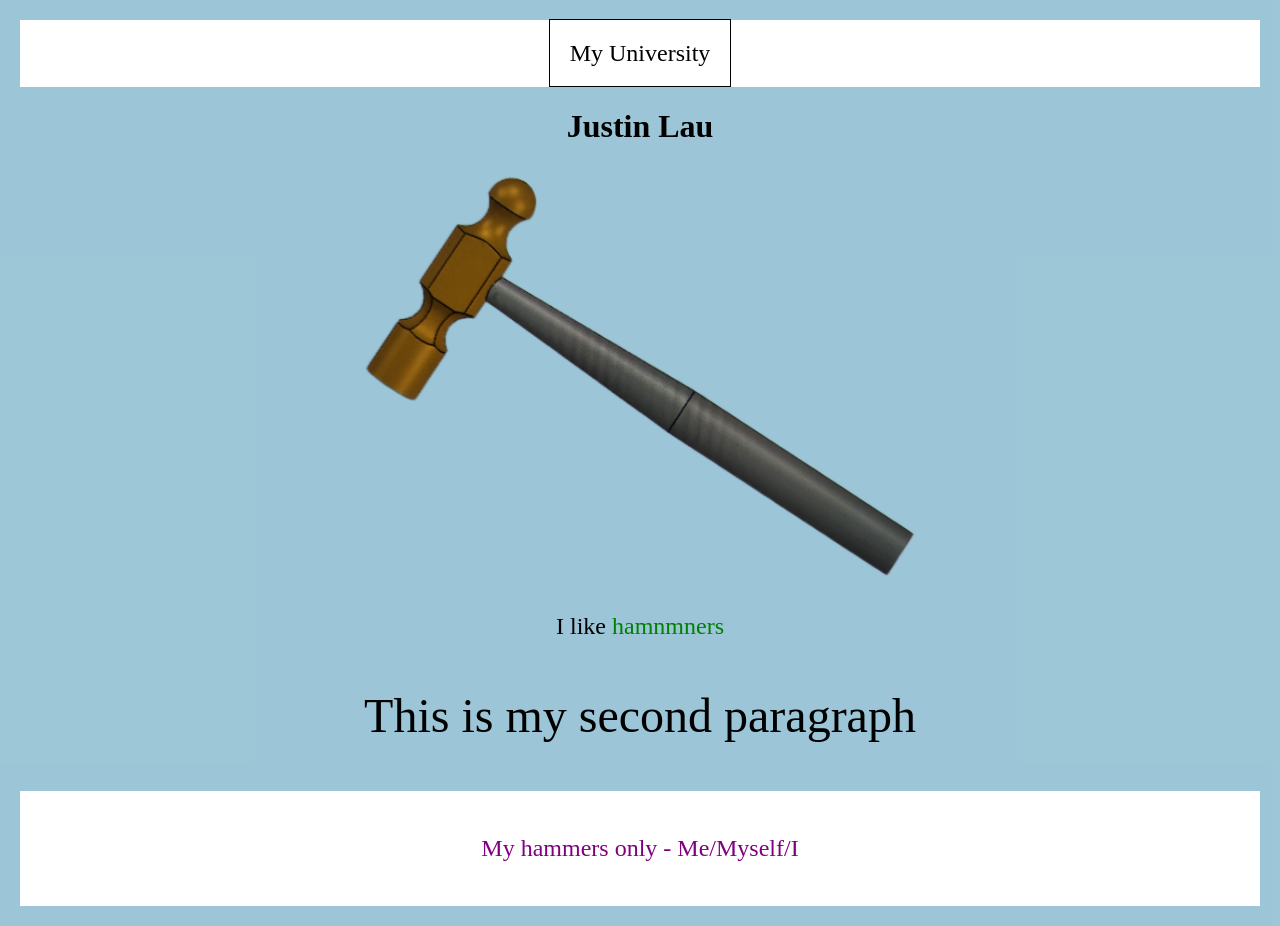
==== index.html @ e39ad133 "first commit" ====
<!DOCTYPE html>
<html lang="en">
    <head>
        <meta charset="UTF-8">
        <!--This line below is a must have. Alters page according to the device being used-->
        <meta name="viewport" content="width=device-width, initial-scale=1.0">
        <title>Portal Page</title>
        <link href="styles/styles.css" rel="stylesheet">
        
    </head>
    <body>
        <div id="content">
            <header>
                <nav>
                    <!--Navigation-->
                    <a href="http://www.byui.edu" target="_blank">My University</a>
                            <!--Attributes-->              <!--Name or what it'll be titled-->
                    <!-- <a href=""assignments.html">Assignments</a> -->
                </nav>
            </header>
            <main>
                <!--Header 1 in <main> -->
                <h1>Justin Lau</h1>
                <img src="images/ball-peen_hammer.png" alt="Justin's hammer">
                <p>I like <span>hamnmners</span></p>
                <p id="second"> This is my second paragraph
                </p>
            </main>
            <footer>
            <p class="emphasis">My hammers only - Me/Myself/I</p>
        </div>
        </footer>
    </body>
</html>
---- styles/styles.css ----
*{
    border: 1px;
}

img{
    width: 45%;

}
body{
    text-align: center;
    margin: 0;
}
#content{
    background-color: rgba(7, 110, 154, 0.395); /*change later*/
    max-width:1600px;
    margin: 0 auto;
    padding: 20px;
}
header, footer{
    background-color:white;
    padding: 20px;
}

nav a { 
    text-decoration: none;
    color: black;
    padding: 20px;
    border: 1px solid black;
    margin: 20px;
    font-size: 1.5em ;
}
nav a:hover {
    color: purple;
    background: white;
}
p {
    font-size: 1.5em;
}
#second {
    font-size: 3em;
}
.emphasis {
    color: purple;
}
span{
    color: green;
}
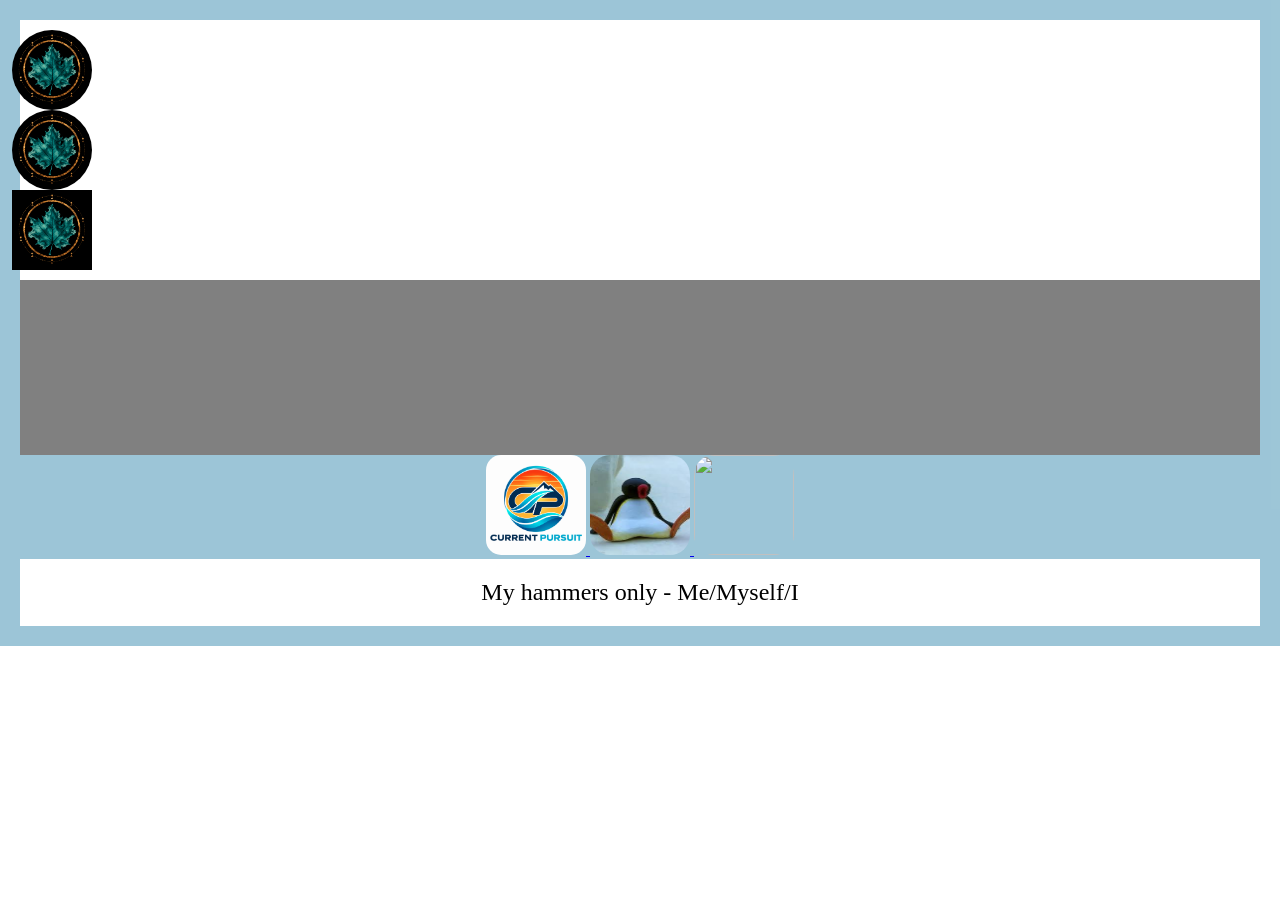
==== commit 678a615f: "Home Page and Ice assingment" ====
--- a/index.html
+++ b/index.html
@@ -2,33 +2,48 @@
 <html lang="en">
     <head>
         <meta charset="UTF-8">
-        <!--This line below is a must have. Alters page according to the device being used-->
         <meta name="viewport" content="width=device-width, initial-scale=1.0">
         <title>Portal Page</title>
         <link href="styles/styles.css" rel="stylesheet">
-        
     </head>
     <body>
         <div id="content">
-            <header>
-                <nav>
-                    <!--Navigation-->
-                    <a href="http://www.byui.edu" target="_blank">My University</a>
-                            <!--Attributes-->              <!--Name or what it'll be titled-->
-                    <!-- <a href=""assignments.html">Assignments</a> -->
-                </nav>
+            <header class="my-header">
+                <div class="logo_link_background">
+                    <div class="logo-left">
+                        <img class ="logo1" src="images/teal_maple_leaf_sigil.png" alt="Left Logo"/>
+                    </div>
+                    <div class="logo-right">
+                        <img class ="logo2" src="images/teal_maple_leaf_sigil.png" alt="Right Logo"/>
+                    </div>
+                    <div class="logo-center">
+                        <img class ="logo3" src="images/teal_maple_leaf_sigil.png" alt="Right Logo"/>
+                    </div>
+                    <!-- <img class ="anima-background" src="media/rainy_forest_clip.mp4"/> -->
+                </div>
+                <div class="video-bg">
+                    <video autoplay loop muted playsinline poster="forest-fallback.jpg">
+                        <source src="rainy-forest.webm" type="video/webm">
+                        <source src="rainy-forest.mp4" type="video/mp4">
+                    </video>
+                </div>
             </header>
-            <main>
-                <!--Header 1 in <main> -->
-                <h1>Justin Lau</h1>
-                <img src="images/ball-peen_hammer.png" alt="Justin's hammer">
-                <p>I like <span>hamnmners</span></p>
-                <p id="second"> This is my second paragraph
-                </p>
+            <main class="home-grid">
+                <div id="background"></div>
+                <a id="pic-nav-wwr" href="wwr/index.html">
+                    <img class ="WWR" src="images/final_logo.png"/>
+                </a>
+                <a id="pic-nav-ice" href="ice/index.html">
+                    <img class ="ICE" src="images/pingu_ice.png"/>
+                </a>
+                <a id="pic-nav-about-me" href="ice/index.html">
+                    <img class ="ABOUT" src="images/about_me.png"/>
+                </a>
+
             </main>
             <footer>
             <p class="emphasis">My hammers only - Me/Myself/I</p>
+            </footer>
         </div>
-        </footer>
     </body>
 </html>
--- a/styles/styles.css
+++ b/styles/styles.css
@@ -1,17 +1,41 @@
-*{
+*, *::before, *::after {
+    box-sizing: border-box;
     border: 1px;
+    box-sizing: border-box;
+    margin: 0;
+    padding: 0;
 }
-
-img{
-    width: 45%;
-
+.logo1, .logo2 {
+    width: 80px;
+    border-radius: 50px;
+}
+.logo-left, .logo-right, .logo-center {
+    width: 30%;
+  display: flex;
+  justify-content: center;
+  align-items: center;
+}
+.WWR {
+    width: 100px;
+    height: 100px;
+    border-radius: 15px;
+}
+.ICE { 
+    width: 100px;
+    height: 100px;
+    border-radius: 20px;
+}
+.ABOUT {
+    width: 100px;
+    height: 100px;
+    border-radius: 20px;
 }
 body{
     text-align: center;
     margin: 0;
 }
 #content{
-    background-color: rgba(7, 110, 154, 0.395); /*change later*/
+    background-color: rgba(7, 110, 154, 0.395);
     max-width:1600px;
     margin: 0 auto;
     padding: 20px;
@@ -20,7 +44,27 @@
     background-color:white;
     padding: 20px;
 }
-
+/* .logo_link_background {
+    display: flex;
+    justify-content: space-between;
+    align-items: center;
+    padding: 20px;
+} */
+.logo1, .logo2, .logo3 {
+    width: 80px;
+    height: auto;
+}
+img {
+    width: auto;
+}
+.my-header {
+    display: flex;
+ 
+    justify-content: space-between; 
+    align-items: center;            
+    width: 100%;
+    padding: 10px 20px;
+}
 nav a { 
     text-decoration: none;
     color: black;
@@ -39,9 +83,10 @@
 #second {
     font-size: 3em;
 }
-.emphasis {
-    color: purple;
-}
-span{
-    color: green;
+#background {
+    background-color: gray;
+    color: #FFFFFF;
+    height: 175px;
+    grid-column: 1 / 11;
+    grid-row: 4 / 9;
 }
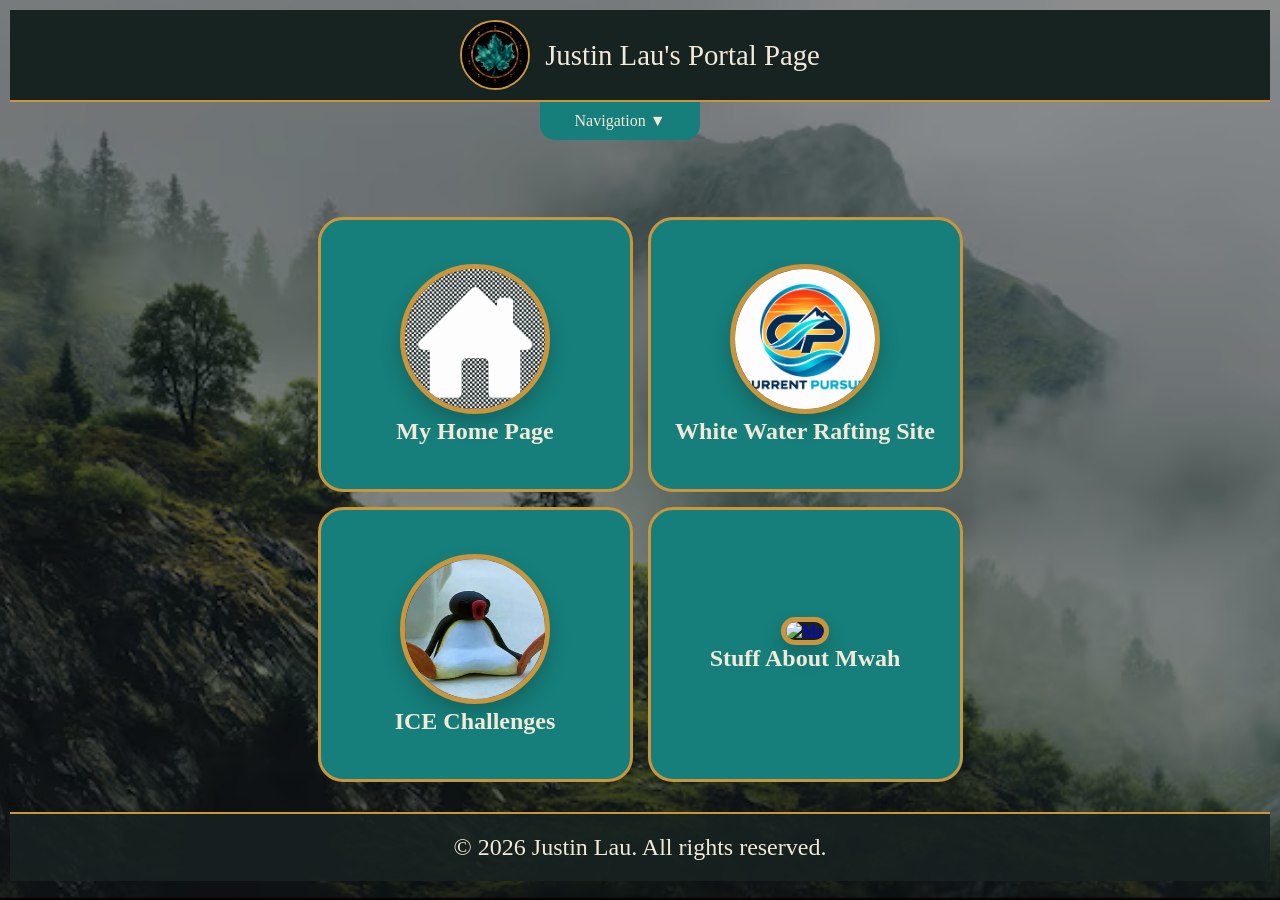
==== commit ddbc3665: "Finished porter page" ====
--- a/index.html
+++ b/index.html
@@ -7,42 +7,59 @@
         <link href="styles/styles.css" rel="stylesheet">
     </head>
     <body>
+        <div class="background-image">
+            <img src="images/misty-green-mountain-forest.png" alt="">
+        </div>
         <div id="content">
             <header class="my-header">
                 <div class="logo_link_background">
                     <div class="logo-left">
                         <img class ="logo1" src="images/teal_maple_leaf_sigil.png" alt="Left Logo"/>
+                        <p class="title-p">Justin Lau's Portal Page</p>
                     </div>
-                    <div class="logo-right">
-                        <img class ="logo2" src="images/teal_maple_leaf_sigil.png" alt="Right Logo"/>
-                    </div>
-                    <div class="logo-center">
-                        <img class ="logo3" src="images/teal_maple_leaf_sigil.png" alt="Right Logo"/>
-                    </div>
-                    <!-- <img class ="anima-background" src="media/rainy_forest_clip.mp4"/> -->
-                </div>
-                <div class="video-bg">
-                    <video autoplay loop muted playsinline poster="forest-fallback.jpg">
-                        <source src="rainy-forest.webm" type="video/webm">
-                        <source src="rainy-forest.mp4" type="video/mp4">
-                    </video>
                 </div>
             </header>
+            <div id="background2">
+                <nav class="nav-dropdown">
+                    <div class="nav-tab">Navigation ▼</div>
+
+                    <div class="nav-links">
+                        <a class="cool-links" href="index.html">Home</a>
+                        <a class="cool-links" href="wwr/index.html">WWR</a>
+                        <a class="cool-links" href="ice/index.html">ICE</a>
+                        <a class="cool-links" href="#about">About Me</a>
+                    </div>
+                </nav>
+            </div>
+            <div id="background"></div>
             <main class="home-grid">
-                <div id="background"></div>
-                <a id="pic-nav-wwr" href="wwr/index.html">
-                    <img class ="WWR" src="images/final_logo.png"/>
-                </a>
-                <a id="pic-nav-ice" href="ice/index.html">
-                    <img class ="ICE" src="images/pingu_ice.png"/>
-                </a>
-                <a id="pic-nav-about-me" href="ice/index.html">
-                    <img class ="ABOUT" src="images/about_me.png"/>
-                </a>
-
+                <div class="buttons">
+                    <a href="home/index.html">
+                        <img class ="HOME" src="images/home_icon_transparent.png" alt="House Icon"/>
+                    </a>
+                    <p class="button-description"><strong class="alert-home">My Home Page</strong></p>
+                </div>
+                <div class="buttons">
+                    <a href="wwr/index.html">
+                        <img class ="WWR" src="images/final_logo.png" alt="WWR logo"/>
+                    </a>
+                    <p class="button-description"><strong class="alert-wwr">White Water Rafting Site</strong></p>
+                </div>
+                <div class="buttons">
+                    <a href="ice/index.html">
+                        <img class ="ICE" src="images/pingu_ice.png" alt="Pingu sad.."/>
+                    </a>
+                    <p class="button-description"><strong class="alert-ice">ICE Challenges</strong></p>
+                </div>
+                <div class="buttons">
+                    <a href="about_me/index.html">
+                        <img class ="ABOUT" src="images/about_me.png" alt="Me"/>
+                    </a>
+                    <p class="button-description"><strong class="alert-me">Stuff About Mwah</strong></p>
+                </div>
             </main>
             <footer>
-            <p class="emphasis">My hammers only - Me/Myself/I</p>
+                <p>© 2026 Justin Lau. All rights reserved.</p>
             </footer>
         </div>
     </body>
--- a/styles/styles.css
+++ b/styles/styles.css
@@ -1,92 +1,198 @@
-*, *::before, *::after {
-    box-sizing: border-box;
-    border: 1px;
+:root {
+    --primary-color: #172321;
+    --secondary-color: #167F7B;
+    --accent-1: #C9953D;
+    --accent-2: #D0D5CF;
+    --text-color: #F2E9D8;
+}
+*{  
     box-sizing: border-box;
     margin: 0;
     padding: 0;
 }
-.logo1, .logo2 {
-    width: 80px;
-    border-radius: 50px;
-}
-.logo-left, .logo-right, .logo-center {
-    width: 30%;
-  display: flex;
-  justify-content: center;
-  align-items: center;
-}
-.WWR {
-    width: 100px;
-    height: 100px;
-    border-radius: 15px;
-}
-.ICE { 
-    width: 100px;
-    height: 100px;
-    border-radius: 20px;
-}
-.ABOUT {
-    width: 100px;
-    height: 100px;
-    border-radius: 20px;
-}
 body{
     text-align: center;
     margin: 0;
+    background-color: var(--primary-color);
+    color: var(--text-color);
+}
+.background-image {
+    position: fixed;
+    inset: 0;
+    width: 100%;
+    height: 100%;
+    z-index: -1;
+    overflow: hidden;
+}
+
+.background-image img {
+    width: 100%;
+    height: 100%;
+    object-fit: cover;
+    filter: brightness(55%);
 }
 #content{
-    background-color: rgba(7, 110, 154, 0.395);
+    background-color: transparent;
     max-width:1600px;
     margin: 0 auto;
+    padding: 10px;
+}
+.logo-left {
+    display: flex;
+    align-items: center;
+    gap: 15px;
+}
+.logo1 {
+    width: 70px;
+    height: 70px;
+    object-fit: contain;
+    border-radius: 50%;
+    border: 2px solid var(--accent-1);
+}
+.logo_link_background {
+    display: flex;
+    justify-content: center;
+    align-items: center;
+    padding: 0;
+}
+ .cool-links {
+    display: block;
+    justify-content: center;
+    align-items: center;
+    padding: 8px 10px;
+    background-color: transparent;
+    color: var(--text-color);
+    text-decoration: none;
+    border-radius: 5px;
+    white-space: nowrap;
+}
+.cool-links:hover {
+    background-color: var(--accent-1);
+    color: var(--primary-color);
+}
+.WWR, .HOME, .ICE, .ABOUT {
+    background-color: var(--primary-color);
+    width: 150px;
+    height: 150px;
+    border-radius: 75px;
+    border: 5px solid var(--accent-1);
+    box-shadow: 0 10px 20px rgba(0, 0, 0, 0.2);
+    transition: transform 0.3s ease,
+                box-shadow 0.3s ease;
+}
+.WWR:hover, .ICE:hover, .ABOUT:hover, .HOME:hover {
+    transform: scale(1.1);
+    box-shadow: 0 8px 20px rgba(0, 0, 0, 0.5);
+}
+footer {
+    background-color: rgba(23, 35, 33, 0.85);
+    color: var(--text-color);
     padding: 20px;
+    margin-top: 30px;
+    border-top: 2px solid var(--accent-1);
 }
-header, footer{
-    background-color:white;
-    padding: 20px;
-}
-/* .logo_link_background {
-    display: flex;
-    justify-content: space-between;
-    align-items: center;
-    padding: 20px;
-} */
-.logo1, .logo2, .logo3 {
-    width: 80px;
-    height: auto;
-}
-img {
-    width: auto;
+footer a {
+    font-size: 0.9em;
 }
 .my-header {
     display: flex;
- 
-    justify-content: space-between; 
-    align-items: center;            
+    justify-content: center; 
+    align-items: center; 
+    background-color: var(--primary-color);          
     width: 100%;
     padding: 10px 20px;
-}
-nav a { 
-    text-decoration: none;
-    color: black;
-    padding: 20px;
-    border: 1px solid black;
-    margin: 20px;
-    font-size: 1.5em ;
-}
-nav a:hover {
-    color: purple;
-    background: white;
+    border-bottom: 2px solid var(--accent-1);
 }
 p {
+    color: var(--text-color);
     font-size: 1.5em;
 }
-#second {
-    font-size: 3em;
+.title-p {
+    color: var(--text-color);
+    font-size: 1.8em;
+}
+.alert-home, .alert-wwr, .alert-ice, .alert-me {
+    color: var(--text-color);
 }
 #background {
-    background-color: gray;
-    color: #FFFFFF;
-    height: 175px;
-    grid-column: 1 / 11;
-    grid-row: 4 / 9;
+    background-color: transparent;
+    height: 100px;
+}
+#background2 {
+    display: flex;
+    justify-content: center;
+    background-color: transparent;
+    height: 15px;
+    padding-right: 40px;
+}
+.nav-dropdown {
+    position: relative;
+    display: flex;
+    flex-direction: column;
+    align-items: center;
+    z-index: 10;
+}
+.nav-tab {
+    background-color: var(--secondary-color);
+    color: var(--text-color);
+    padding: 10px 35px;
+    border-radius: 0 0 15px 15px;
+    cursor: pointer;
+    font-size: 1em;
+}
+.nav-tab:hover {
+    background-color: var(--accent-1);
+    color: var(--primary-color);
+}
+.nav-links {
+    display: flex;
+    flex-direction: row;
+    justify-content: center;
+    gap: 10px;
+    position: absolute;
+    width: max-content;
+    top: 100%;
+    left: 50%;
+    padding: 8px 12px;
+    background-color: var(--primary-color);
+    border: 1px solid var(--secondary-color);
+    border-radius: 0 0 10px 10px;
+    box-shadow: 0 8px 15px rgba(0, 0, 0, 0.25);
+    opacity: 0;
+    z-index: 10;
+    visibility: hidden;
+    transform: translateX(-50%);
+    transition: opacity 0.3s ease,
+                transform 0.3s ease, 
+                visibility 0.3s ease;
+}
+.nav-dropdown:hover .nav-links, 
+.nav-dropdown:focus-within .nav-links {
+    opacity: 1;
+    visibility: visible;
+    transform: translateX(-50%);
+}
+.home-grid {
+    display: grid;
+    grid-template-columns: repeat(2, 315px);
+    justify-content: center;
+    background-color: transparent;
+    gap: 15px;
+    margin: auto 30px;
+}
+
+.buttons {
+    display: flex;
+    flex-direction: column;
+    text-align: center;
+    align-items: center;
+    justify-content: center;
+    width: 315px;
+    min-height: 275px;
+    background-color: var(--secondary-color);
+    color: var(--text-color);
+    border-radius: 25px;
+    border: 3px solid var(--accent-1);
+    margin: 0;
+    padding: 20px;
 }
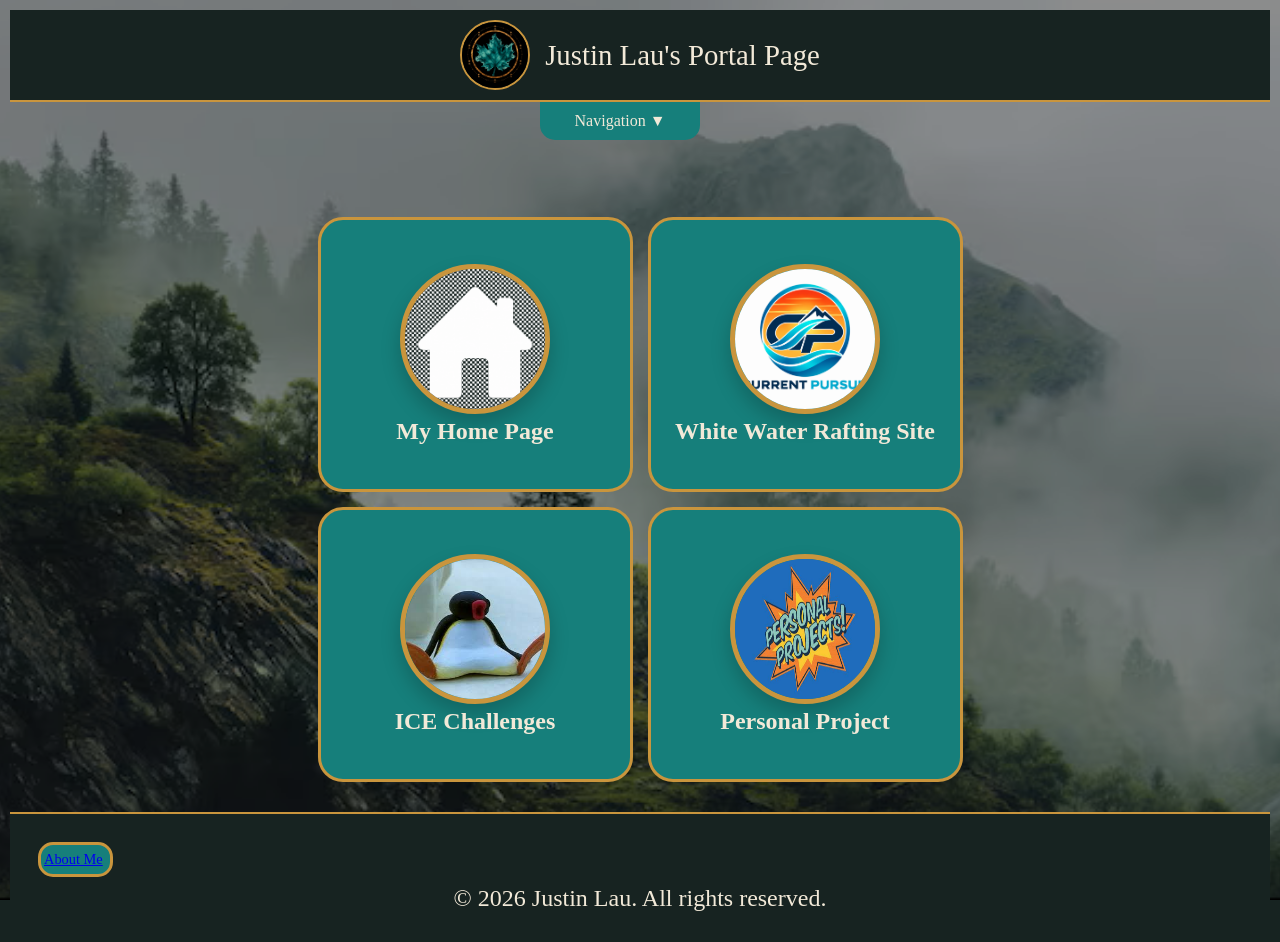
==== commit 8e99ef47: "final changes" ====
--- a/index.html
+++ b/index.html
@@ -4,7 +4,7 @@
         <meta charset="UTF-8">
         <meta name="viewport" content="width=device-width, initial-scale=1.0">
         <title>Portal Page</title>
-        <link href="styles/styles.css" rel="stylesheet">
+        <link href="styles.css" rel="stylesheet">
     </head>
     <body>
         <div class="background-image">
@@ -26,8 +26,9 @@
                     <div class="nav-links">
                         <a class="cool-links" href="index.html">Home</a>
                         <a class="cool-links" href="wwr/index.html">WWR</a>
-                        <a class="cool-links" href="ice/index.html">ICE</a>
-                        <a class="cool-links" href="#about">About Me</a>
+                        <a class="cool-links" href="ice.html">ICE</a>
+                        <a class="cool-links" hred="personal_project.html">Personal Project</a>
+                        <a class="cool-links" href="about_me.html">About Me</a>
                     </div>
                 </nav>
             </div>
@@ -46,19 +47,22 @@
                     <p class="button-description"><strong class="alert-wwr">White Water Rafting Site</strong></p>
                 </div>
                 <div class="buttons">
-                    <a href="ice/index.html">
+                    <a href="ice.html">
                         <img class ="ICE" src="images/pingu_ice.png" alt="Pingu sad.."/>
                     </a>
                     <p class="button-description"><strong class="alert-ice">ICE Challenges</strong></p>
                 </div>
                 <div class="buttons">
                     <a href="about_me/index.html">
-                        <img class ="ABOUT" src="images/about_me.png" alt="Me"/>
+                        <img class ="ABOUT" src="images/personal_project.png" alt="Me"/>
                     </a>
-                    <p class="button-description"><strong class="alert-me">Stuff About Mwah</strong></p>
+                    <p class="button-description"><strong class="alert-me">Personal Project</strong></p>
                 </div>
             </main>
             <footer>
+                <div class="about-me">
+                    <a href="about_me.html" role="button">About Me</a>
+                </div>
                 <p>© 2026 Justin Lau. All rights reserved.</p>
             </footer>
         </div>
--- a/styles.css
+++ b/styles.css
@@ -0,0 +1,340 @@
+:root {
+    --primary-color: #172321;
+    --secondary-color: #167F7B;
+    --accent-1: #C9953D;
+    --accent-2: #D0D5CF;
+    --text-color: #F2E9D8;
+}
+:root {
+    --primary-color-ICE: #243B53;
+    --secondary-color-ICE: #A8D8F0;
+    --accent-1-ICE: #C9953D;
+    --accent-2-ICE: #DCEFFA;
+    --text-color-ICE: #FFFFFF;
+}
+*{  
+    box-sizing: border-box;
+    margin: 0;
+    padding: 0;
+}
+body{
+    text-align: center;
+    margin: 0;
+    background-color: var(--primary-color);
+    color: var(--text-color);
+}
+.background-image {
+    position: fixed;
+    inset: 0;
+    width: 100%;
+    height: 100%;
+    z-index: -1;
+    overflow: hidden;
+}
+
+.background-image img {
+    width: 100%;
+    height: 100%;
+    object-fit: cover;
+    filter: brightness(55%);
+}
+#content{
+    background-color: transparent;
+    max-width:1600px;
+    margin: 0 auto;
+    padding: 10px;
+}
+.logo-left {
+    display: flex;
+    align-items: center;
+    gap: 15px;
+}
+.logo1 {
+    width: 70px;
+    height: 70px;
+    object-fit: contain;
+    border-radius: 50%;
+    border: 2px solid var(--accent-1);
+}
+.logo_link_background {
+    display: flex;
+    justify-content: center;
+    align-items: center;
+    padding: 0;
+}
+ .cool-links {
+    display: block;
+    justify-content: center;
+    align-items: center;
+    padding: 8px 10px;
+    background-color: transparent;
+    color: var(--text-color);
+    text-decoration: none;
+    border-radius: 5px;
+    white-space: nowrap;
+}
+.cool-links:hover {
+    background-color: var(--accent-1);
+    color: var(--primary-color);
+}
+.WWR, .HOME, .ICE, .ABOUT {
+    background-color: var(--primary-color);
+    width: 150px;
+    height: 150px;
+    border-radius: 75px;
+    border: 5px solid var(--accent-1);
+    box-shadow: 0 10px 20px rgba(0, 0, 0, 0.2);
+    transition: transform 0.3s ease,
+                box-shadow 0.3s ease;
+}
+.WWR:hover, .ICE:hover, .ABOUT:hover, .HOME:hover {
+    transform: scale(1.1);
+    box-shadow: 0 8px 20px rgba(0, 0, 0, 0.5);
+}
+footer {
+    background-color: var(--primary-color);
+    color: var(--text-color);
+    justify-items: center;
+    padding: 20px;
+    margin-top: 30px;
+    border-top: 2px solid var(--accent-1);
+}
+footer a {
+    font-size: 0.9em;
+}
+.my-header {
+    display: flex;
+    justify-content: center; 
+    align-items: center; 
+    background-color: var(--primary-color);          
+    width: 100%;
+    padding: 10px 20px;
+    border-bottom: 2px solid var(--accent-1);
+}
+p {
+    color: var(--text-color);
+    font-size: 1.5em;
+}
+.title-p {
+    color: var(--text-color);
+    font-size: 1.8em;
+}
+.alert-home, .alert-wwr, .alert-ice, .alert-me {
+    color: var(--text-color);
+}
+#background {
+    background-color: transparent;
+    height: 100px;
+}
+#background2 {
+    display: flex;
+    justify-content: center;
+    background-color: transparent;
+    height: 15px;
+    padding-right: 40px;
+}
+.nav-dropdown {
+    position: relative;
+    display: flex;
+    flex-direction: column;
+    align-items: center;
+    z-index: 10;
+}
+.nav-tab {
+    background-color: var(--secondary-color);
+    color: var(--text-color);
+    padding: 10px 35px;
+    border-radius: 0 0 15px 15px;
+    cursor: pointer;
+    font-size: 1em;
+}
+.nav-tab:hover {
+    background-color: var(--accent-1);
+    color: var(--primary-color);
+}
+.nav-links {
+    display: flex;
+    flex-direction: row;
+    justify-content: center;
+    gap: 10px;
+    position: absolute;
+    width: max-content;
+    top: 100%;
+    left: 50%;
+    padding: 8px 12px;
+    background-color: var(--primary-color);
+    border: 1px solid var(--secondary-color);
+    border-radius: 0 0 10px 10px;
+    box-shadow: 0 8px 15px rgba(0, 0, 0, 0.25);
+    opacity: 0;
+    z-index: 10;
+    visibility: hidden;
+    transform: translateX(-50%);
+    transition: opacity 0.3s ease,
+                transform 0.3s ease, 
+                visibility 0.3s ease;
+}
+.nav-dropdown:hover .nav-links, 
+.nav-dropdown:focus-within .nav-links {
+    opacity: 1;
+    visibility: visible;
+    transform: translateX(-50%);
+}
+.home-grid {
+    display: grid;
+    grid-template-columns: repeat(2, 315px);
+    justify-content: center;
+    background-color: transparent;
+    gap: 15px;
+    margin: auto 30px;
+}
+.buttons {
+    display: flex;
+    flex-direction: column;
+    text-align: center;
+    align-items: center;
+    justify-content: center;
+    width: 315px;
+    min-height: 275px;
+    background-color: var(--secondary-color);
+    color: var(--text-color);
+    border-radius: 25px;
+    border: 3px solid var(--accent-1);
+    margin: 0;
+    padding: 20px;
+}
+.about-me {
+    display: flex;
+    text-decoration: none;
+    width: 75px;
+    height: 35px;
+    margin: 8px;
+    padding: 3px;
+    align-items: center; 
+    border-radius: 15px;
+    color: var(--text-color);
+    background-color: var(--secondary-color);
+    border: 3px solid var(--accent-1);
+}
+.about-me:hover {
+    transform: scale(1.1);
+    box-shadow: 0 8px 20px rgba(0, 0, 0, 0.5);
+    transition: transform 0.3s ease,
+                box-shadow 0.3s ease;
+}
+/* ICE Page CSS 
+---Spacers---
+---Spacers---
+---Spacers---
+---Spacers---
+*/
+.my-header-ICE {
+    display: flex;
+    justify-content: center; 
+    align-items: center; 
+    background-color: var(--primary-color-ICE);          
+    width: 100%;
+    padding: 10px 20px;
+    border-bottom: 2px solid var(--accent-1-ICE);
+}
+.devo, .flags, .position, .halloween, .p-card {
+    background-color: var(--primary-color-ICE);
+    width: 150px;
+    height: 150px;
+    border-radius: 75px;
+    border: 5px solid var(--accent-1-ICE);
+    box-shadow: 0 10px 20px rgba(0, 0, 0, 0.2);
+    transition: transform 0.3s ease,
+                box-shadow 0.3s ease;
+}
+.devo:hover, .flags:hover, .position:hover, .halloween:hover, .p-card:hover {
+    transform: scale(1.1);
+    box-shadow: 0 8px 20px rgba(0, 0, 0, 0.5);
+}
+.nav-dropdown-ICE {
+    position: relative;
+    display: flex;
+    flex-direction: column;
+    align-items: center;
+    z-index: 10;
+}
+.nav-tab-ICE {
+    background-color: var(--secondary-color-ICE);
+    color: var(--text-color-ICE);
+    padding: 10px 35px;
+    border-radius: 0 0 15px 15px;
+    cursor: pointer;
+    font-size: 1em;
+}
+.nav-tab-ICE:hover {
+    background-color: var(--accent-1-ICE);
+    color: var(--primary-color-ICE);
+}
+.nav-links-ICE {
+    display: flex;
+    flex-direction: row;
+    justify-content: center;
+    gap: 10px;
+    position: absolute;
+    width: max-content;
+    top: 100%;
+    left: 50%;
+    padding: 8px 12px;
+    background-color: var(--primary-color-ICE);
+    border: 1px solid var(--secondary-color-ICE);
+    border-radius: 0 0 10px 10px;
+    box-shadow: 0 8px 15px rgba(0, 0, 0, 0.25);
+    opacity: 0;
+    z-index: 10;
+    visibility: hidden;
+    transform: translateX(-50%);
+    transition: opacity 0.3s ease,
+                transform 0.3s ease, 
+                visibility 0.3s ease;
+}
+.nav-dropdown-ICE:hover .nav-links-ICE, 
+.nav-dropdown-ICE:focus-within .nav-links-ICE {
+    opacity: 1;
+    visibility: visible;
+    transform: translateX(-50%);
+}
+.buttons-ICE {
+    display: flex;
+    flex-direction: column;
+    text-align: center;
+    align-items: center;
+    justify-content: center;
+    width: 315px;
+    min-height: 275px;
+    background-color: var(--secondary-color-ICE);
+    color: var(--text-color-ICE);
+    border-radius: 25px;
+    border: 3px solid var(--accent-1-ICE);
+    margin: 0;
+    padding: 20px;
+}
+#footer {
+    background-color: var(--primary-color-ICE);
+    color: var(--text-color-ICE);
+    padding: 20px;
+    margin-top: 30px;
+    border-top: 2px solid var(--accent-1-ICE);
+}
+#footer a {
+    font-size: 0.9em;
+}
+.home-grid-ICE {
+    display: grid;
+    grid-template-columns: repeat(2, 315px);
+    justify-content: center;
+    background-color: var(--primary-color-ICE);
+    gap: 15px;
+    margin: auto 30px;
+}
+.background-image-ICE img {
+    display: none;
+    width: 100%;
+    height: 100%;
+    object-fit: cover;
+    filter: brightness(55%);
+}
